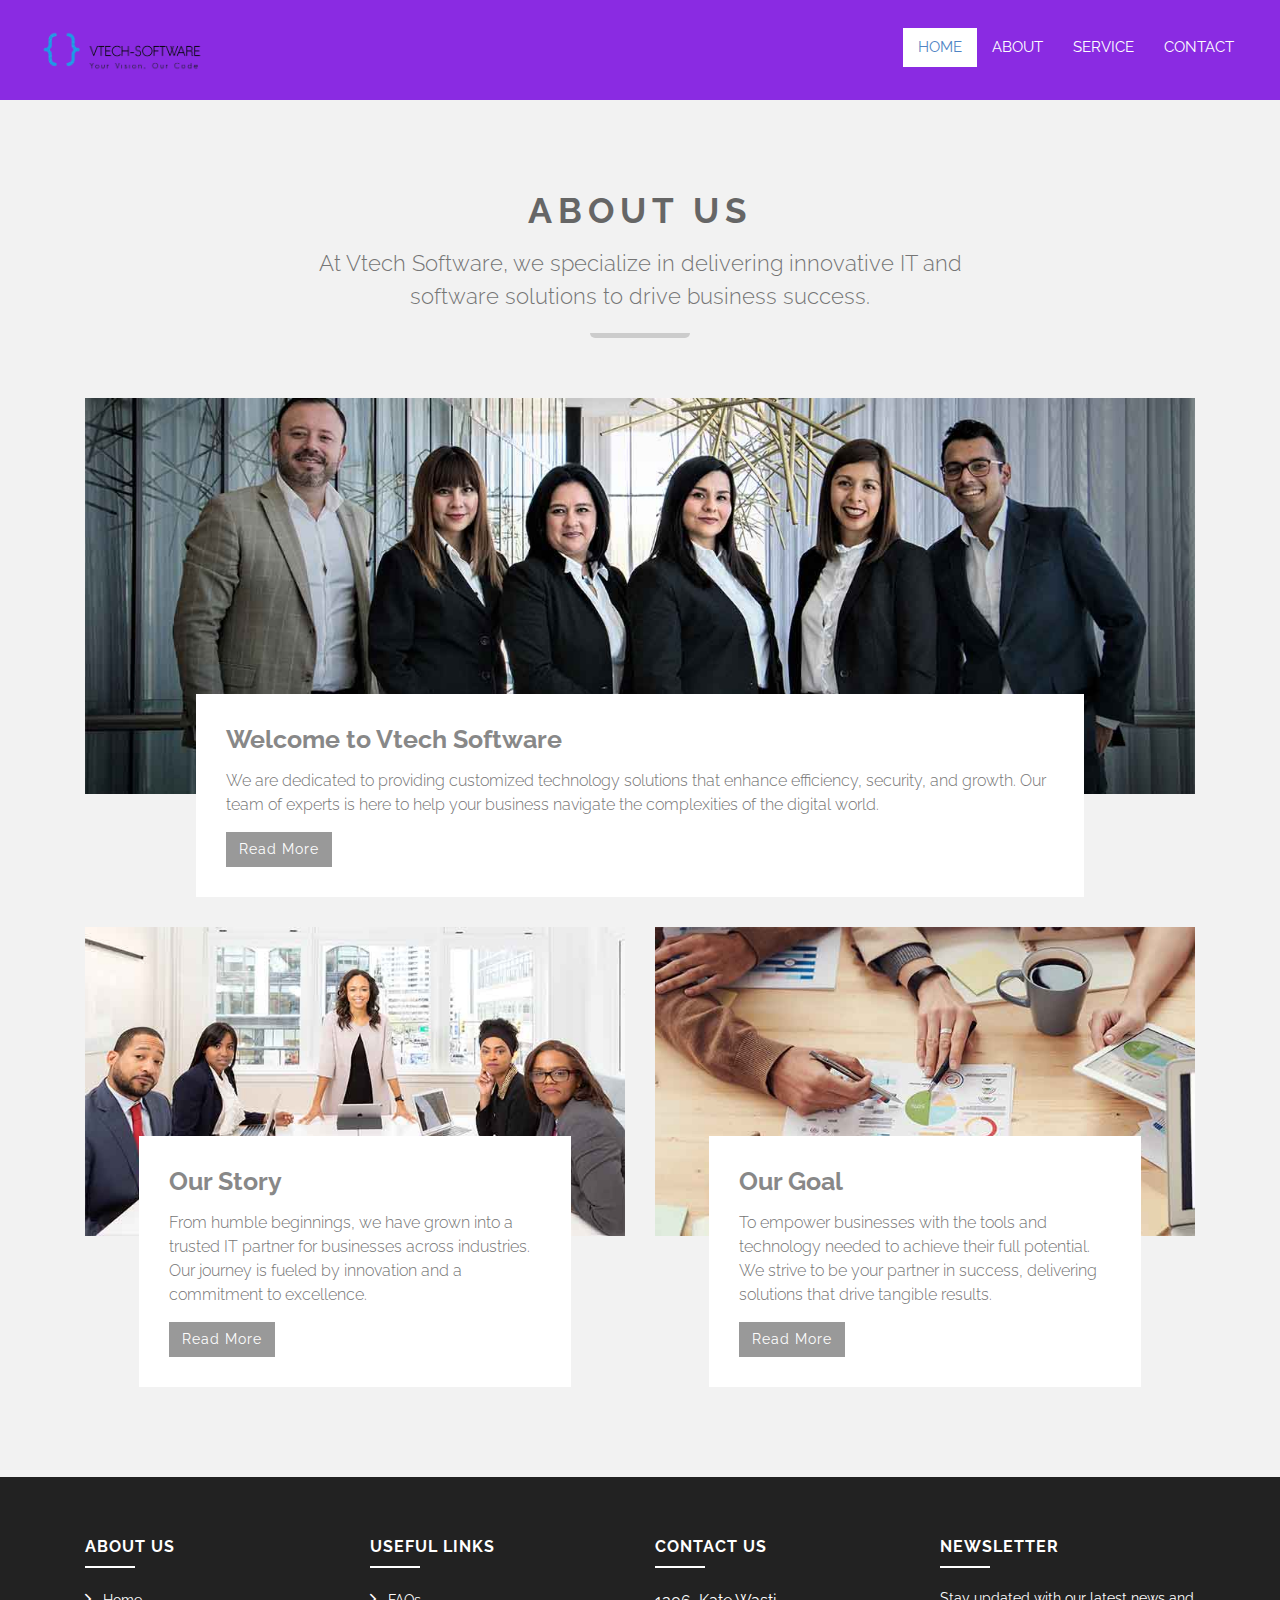
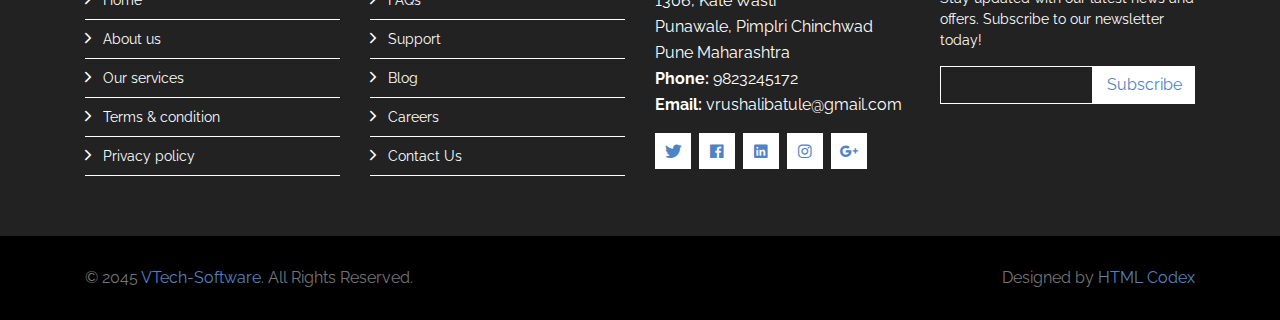
==== about.html @ cd4e0717 "Add files via upload" ====
<!DOCTYPE html>
<html lang="en">
    <head>
        <meta charset="utf-8">
        <title>IT Company Website Template</title>
        <meta content="width=device-width, initial-scale=1.0" name="viewport">
        <meta content="IT Company Website Template" name="keywords">
        <meta content="IT Company Website Template" name="description">

        <!-- Favicon -->
        <link href="img/favicon.ico" rel="icon">

        <!-- Google Font -->
        <link href="https://fonts.googleapis.com/css?family=Raleway:200,300,400,500,600,700,800,900&display=swap" rel="stylesheet"> 

        <!-- Libraries CSS -->
        <link href="lib/bootstrap/css/bootstrap.min.css" rel="stylesheet">
        <link href="lib/ionicons/css/ionicons.min.css" rel="stylesheet">
        <link href="lib/owlcarousel/assets/owl.carousel.min.css" rel="stylesheet">
        <link href="lib/lightbox/css/lightbox.min.css" rel="stylesheet">

        <!-- Main Stylesheet -->
        <link href="css/style.css" rel="stylesheet">
    </head>

    <body>
        <!-- Nav Start -->
        <div id="nav">
            <div class="container-fluid">
                <nav class="navbar navbar-expand-md bg-dark navbar-dark">
                    <a href="index.html" class="navbar-brand">
                        <img src="img/logo.png" alt="Logo">					
                    </a>
                    <button type="button" class="navbar-toggler" data-toggle="collapse" data-target="#navbarCollapse">
                        <span class="navbar-toggler-icon"></span>
                    </button>
                    <div class="collapse navbar-collapse justify-content-between" id="navbarCollapse">
                        <div class="navbar-nav ml-auto">
                            <a href="index.html" class="nav-item nav-link active">Home</a>
                            <a href="about.html" class="nav-item nav-link">About</a>
                            <a href="service.html" class="nav-item nav-link">Service</a>
                            
                            <a href="contact.html" class="nav-item nav-link">Contact</a>
                        </div>
                    </div>
                </nav>
            </div>
        </div>        <!-- Nav End -->

     <!-- About Start-->
       <div class="about mt-100">
    <div class="container">
        <div class="section-header">
            <h2>About Us</h2>
            <p>
                At Vtech Software, we specialize in delivering innovative IT and software solutions to drive business success.
            </p>
        </div>                
        <div class="row align-items-center">
            <div class="col-md-12">
                <div class="about-img">
                    <img src="img/about.jpg" alt="" class="img-fluid">
                </div>
                <div class="about-content">
                    <h2>Welcome to Vtech Software</h2>
                    <p>
                        We are dedicated to providing customized technology solutions that enhance efficiency, security, and growth. Our team of experts is here to help your business navigate the complexities of the digital world.
                    </p>
                    <a class="btn" href="#">Read More</a>
                </div>
            </div>
        </div>
        <div class="row">
            <div class="col-md-6">
                <div class="about-img">
                    <img src="img/about-story.jpg" alt="" class="img-fluid">
                </div>
                <div class="about-content">
                    <h2>Our Story</h2>
                    <p>
                        From humble beginnings, we have grown into a trusted IT partner for businesses across industries. Our journey is fueled by innovation and a commitment to excellence.
                    </p>
                    <a class="btn" href="#">Read More</a>
                </div>
            </div>
            <div class="col-md-6">
                <div class="about-img">
                    <img src="img/about-goal.jpg" alt="" class="img-fluid">
                </div>
                <div class="about-content">
                    <h2>Our Goal</h2>
                    <p>
                        To empower businesses with the tools and technology needed to achieve their full potential. We strive to be your partner in success, delivering solutions that drive tangible results.
                    </p>
                    <a class="btn" href="#">Read More</a>
                </div>
            </div>
        </div>
    </div>
</div>
<!-- About End -->

       <!-- Footer Start -->
       <div class="footer">
    <div class="footer-top">
        <div class="container">
            <div class="row">
                <div class="col-lg-3 col-md-6 footer-links">
                    <h4>About Us</h4>
                    <ul>
                        <li><i class="ion-ios-arrow-forward"></i> <a href="#">Home</a></li>
                        <li><i class="ion-ios-arrow-forward"></i> <a href="#">About us</a></li>
                        <li><i class="ion-ios-arrow-forward"></i> <a href="#">Our services</a></li>
                        <li><i class="ion-ios-arrow-forward"></i> <a href="#">Terms & condition</a></li>
                        <li><i class="ion-ios-arrow-forward"></i> <a href="#">Privacy policy</a></li>
                    </ul>
                </div>

                <div class="col-lg-3 col-md-6 footer-links">
                    <h4>Useful Links</h4>
                    <ul>
                        <li><i class="ion-ios-arrow-forward"></i> <a href="#">FAQs</a></li>
                        <li><i class="ion-ios-arrow-forward"></i> <a href="#">Support</a></li>
                        <li><i class="ion-ios-arrow-forward"></i> <a href="#">Blog</a></li>
                        <li><i class="ion-ios-arrow-forward"></i> <a href="#">Careers</a></li>
                        <li><i class="ion-ios-arrow-forward"></i> <a href="#">Contact Us</a></li>
                    </ul>
                </div>

                <div class="col-lg-3 col-md-6 footer-contact">
                    <h4>Contact Us</h4>
                    <p>
                       1306, Kate Wasti <br>
                        Punawale, Pimplri Chinchwad<br>
                        Pune Maharashtra <br>
                        <strong>Phone:</strong> 9823245172<br>
                        <strong>Email:</strong> vrushalibatule@gmail.com<br>
                    </p>

                    <div class="social-links">
                        <a href="#"><i class="ion-logo-twitter"></i></a>
                        <a href="#"><i class="ion-logo-facebook"></i></a>
                        <a href="#"><i class="ion-logo-linkedin"></i></a>
                        <a href="#"><i class="ion-logo-instagram"></i></a>
                        <a href="#"><i class="ion-logo-googleplus"></i></a>
                    </div>

                </div>

                <div class="col-lg-3 col-md-6 footer-newsletter">
                    <h4>Newsletter</h4>
                    <p>Stay updated with our latest news and offers. Subscribe to our newsletter today!</p>
                    <form action="" method="post">
                        <input type="email" name="email"><input type="submit" value="Subscribe">
                    </form>
                </div>

            </div>
        </div>
    </div>

    <div class="container">
        <div class="row align-items-center">
            <div class="col-md-6 copyright">
                &copy; 2045 <a href="">VTech-Software</a>. All Rights Reserved.
            </div>
            <div class="col-md-6 credit">
                Designed by <a href="https://htmlcodex.com">HTML Codex</a>
            </div>
        </div>
    </div>
</div>
<!-- Footer End -->

        <a href="#" class="back-to-top"><i class="ion-ios-arrow-up"></i></a>

        <!-- Libraries JS -->
        <script src="lib/jquery/jquery.min.js"></script>
        <script src="lib/jquery/jquery-migrate.min.js"></script>
        <script src="lib/bootstrap/js/bootstrap.bundle.min.js"></script>
        <script src="lib/easing/easing.min.js"></script>
        <script src="lib/waypoints/waypoints.min.js"></script>
        <script src="lib/counterup/counterup.min.js"></script>
        <script src="lib/owlcarousel/owl.carousel.min.js"></script>
        <script src="lib/lightbox/js/lightbox.min.js"></script>

        <!-- Main Javascript -->
        <script src="js/main.js"></script>

    </body>
</html>
---- css/style.css ----
/**************************************/
/************ General CSS *************/
/**************************************/
body {
    color: #757575;
    font-family: 'Raleway', sans-serif;
    background: #ffffff;
}

a {
    color: #4F84C4;
    transition: 0.3s;
}

a:hover,
a:active,
a:focus {
    color: #666666;
    outline: none;
    text-decoration: none;
}

p {
    color: #757575;
    padding: 0;
    margin: 0 0 15px 0;
}

h1,
h2,
h3,
h4,
h5,
h6 {
    font-weight: 700;
    color: #888888;
    margin: 0 0 15px 0;
    padding: 0;
}

h4,
h5,
h6 {
    font-weight: 400;
}

.mt-100 {
    margin-top: 100px;
}



/**************************************/
/********** Back to Top CSS ***********/
/**************************************/
.back-to-top {
    position: fixed;
    display: none;
    background: #4F84C4;
    color: #ffffff;
    width: 45px;
    height: 45px;
    text-align: center;
    line-height: 1;
    font-size: 44px;
    right: 15px;
    bottom: 15px;
    transition: background 0.3s;
    z-index: 9;
}

.back-to-top i {
    color: #ffffff;
}



/**************************************/
/************** Nav CSS ***************/
/**************************************/
#nav {
    position: fixed;
    top: 0;
    width: 100%;
    height: 100px;
    padding: 20px 0;
    z-index: 999;
}

#nav.nav-sticky {
    height: 70px;
    padding: 8px 0;
    box-shadow: 0 2px 5px rgba(0, 0, 0, .3);
    transition: all 0.3s;
}

#nav .navbar {
    height: 100%;
    background: transparent !important;
}

#nav .navbar-brand {
    padding: 0;
}

#nav .navbar-brand img {
    position: absolute;
    max-height: 60px;
    margin-top: -27px;
    transition: all .5s;
}

#nav.nav-sticky .navbar-brand img {
    position: absolute;
    max-height: 50px;
    margin-top: -25px;
    transition: all .5s;
}

#nav .nav-link,
#nav .nav-link:focus,
#nav .nav-link:hover,
#nav .nav-link.active {
    color: #ffffff;
}

#nav .nav-link:hover,
#nav .nav-link.active {
    color: #4F84C4;
    background: #ffffff;
    transition: none;
}

#nav .dropdown-menu {
    margin-top: 0;
    border: 0;
    border-radius: 0;
    background: #f8f9fa;
}

@media (min-width: 768px) {
    #nav,
    #nav .navbar {
        background: blueviolet;
    }
    
    #nav a.nav-link {
        padding: 8px 15px;
        font-size: 15px;
        text-transform: uppercase;
    }
}

@media (max-width: 768px) {   
    #nav,
    #nav .navbar {
        background: rgba(0, 0, 0, 1) !important;
    }
    
    #nav a.nav-link {
        padding: 5px;
    }
    
    #nav .dropdown-menu {
        box-shadow: none;
    }
    
    #nav .container-fluid {
        padding: 0;
    }
}



/**************************************/
/************* Header CSS *************/
/**************************************/
.header {
    position: relative;
    width: 100%;
    background: #ffffff;
    margin-top: 100px;
}

.header .carousel-item {
    position: relative;
    width: 100%;
    overflow: hidden;
}

.header .carousel-img {
    text-align: center;
}

.header .carousel-img img {
    max-width: 100%;
    max-height: 100%;
}

.header .carousel-content {
    padding: 30px;
    text-align: center;
}

.header .carousel-content h2 {
    color: #4F84C4;
    font-size: 45px;
    font-weight: 700;
    letter-spacing: 3px;
    text-transform: capitalize;
}

.header .carousel-content p {
    color: #353535;
    font-size: 22px;
    font-weight: 500;
    letter-spacing: 1px;
    margin-bottom: 25px;
}

.header .carousel-content .btn {
    padding: 12px 30px;
    color: #ffffff;
    border-radius: 0;
    background: #4F84C4;
}

.header .carousel-content .btn:hover {
    background: #888888;
}

.carousel-control-next i,
.carousel-control-prev i {
    color: #888888;
    font-size: 45px;
}

.carousel-indicators li {
    width: 20px;
    height: 0px;
    background: #888888;
}



/**************************************/
/******** Section Header CSS **********/
/**************************************/
.section-header {
    position: relative;
    max-width: 700px;
    margin: 0 auto 60px auto;
    padding-bottom: 25px;
}

.section-header h2 {
    color: #666666;
    font-size: 35px;
    font-weight: 700;
    text-transform: uppercase;
    letter-spacing: 6px;
    text-align: center;
}

.section-header::after {
    content: '';
    position: absolute;
    display: inline-block;
    width: 100px;
    height: 5px;
    background: #cccccc;
    border-radius: 0 0 5px 5px;
    bottom: 0;
    left: calc(50% - 50px);
}

.section-header p {
    font-size: 22px;
    font-weight: 300;
    text-align: center;
    margin: 0;
}



/**************************************/
/********* About + Single CSS *********/
/**************************************/
.about,
.single {
    position: relative;
    padding: 90px 0 60px 0;
    background: #f2f2f2;
}

.about .col-md-12,
.about .col-md-6,
.single .col-md-12,
.single .col-md-6 {
    margin-bottom: 30px;
}

.about .about-img,
.single .single-img {
    position: relative;
    overflow: hidden;
}

.about .about-img img,
.single .single-img img {
    width: 100%;
}

.about .about-content,
.single .single-content {
    position: relative;
    width: 80%;
    margin: -100px auto 0 auto;
    padding: 30px;
    background: #ffffff;
}

.about .about-content h2,
.single .single-content h2 {
    font-size: 25px;
    font-weight: 700;
}

.about .about-content p,
.single .single-content p {
    font-size: 16px;
    font-weight: 300;
}

.about .btn,
.single .btn {
    font-size: 14px;
    letter-spacing: 1px;
    color: #ffffff;
    background: #999999;
    border-radius: 0;
}

.about .btn:hover,
.single .btn:hover {
    background: #4F84C4;
}



/**************************************/
/************ Services CSS ************/
/**************************************/
.service {
    background: #ffffff;
    padding: 90px 0 60px 0;
    text-align: center;
}

.service .service-item {
    position: relative;
    width: 100%;
    text-align: center;
    margin-bottom: 30px;
}

.service .service-icon {
    position: relative;
    width: 100%;
    padding: 30px 15px;
    background: #4F84C4;
}

.service .service-icon i {
    font-size: 90px;
    line-height: 0;
    color: #ffffff;
}

.service .service-detail {
    position: relative;
    width: 100%;
    padding: 30px 15px;
    background: #f2f2f2;
}

.service .service-detail h4,
.service .service-detail h4 a {
    font-size: 18px;
    font-weight: 700;
    line-height: 24px;
    letter-spacing: 1px;
    text-transform: capitalize;
}

.service .service-detail p {
    margin: 0;
}



/**************************************/
/********* Call To Action CSS *********/
/**************************************/
.call-to-action {
    position: relative;
    padding: 90px 0;
    background: #4F84C4;
}

.call-to-action .container {
    max-width: 700px;
}

.call-to-action .section-header h2 {
    color: #ffffff;
}

.call-to-action .section-header::before {
    background: #ffffff;
}

.call-to-action .section-header p {
    color: #ffffff;
}

.call-to-action .btn {
    padding: 15px 30px;
    color: #4F84C4;
    font-weight: 700;
    font-size: 18px;
    letter-spacing: 1px;
    text-transform: uppercase;
    background: #ffffff;
    border-radius: 0;
    transition: 0.3s;
}

.call-to-action .btn:hover {
    color: #ffffff;
    background: #353535;
}



/**************************************/
/************* Pricing CSS ************/
/**************************************/
.pricing {
    background: #f2f2f2;
    padding: 90px 0 60px 0;
}

.pricing .price-content {
    position: relative;
    background: #ffffff;
    text-align: center;
    margin-bottom: 30px;
}

.pricing .price-plan {
    display: block;
    background: #353535;
    margin: 0 0 30px;
    padding: 20px 0;
}

.pricing .price-plan i {
    color: #ffffff;
    font-size: 60px;
    line-height: 80px;
}

.pricing .price-title {
    display: block;
    color: #ffffff;
    font-size: 30px;
    letter-spacing: 2px;
    margin-bottom: 10px;
}

.pricing .price-amount {
    position: relative;
    font-family: 'Arial, Helvetica', sans-serif;
    color: #ffffff;
    font-size: 60px;
    font-weight: 900;
    margin: 0;
    text-transform: uppercase;
}

.pricing .price-amount span {
    color: #ffffff;
    font-size: 22px;
    font-weight: 400;
    text-transform: lowercase;
}

.pricing .price-amount span:first-child {
    position: relative;
    top: -27px;
    left: -5px;
}

.pricing .price-date {
    color: #ffffff;
    font-size: 12px;
    margin-top: 5px;
    text-transform: uppercase;
    margin-bottom:0;
}

.pricing .price-details {
    font-size: 16px;
    list-style: none;
    text-align: left;
}

.pricing .price-details li {
    padding: 5px 0;
}

.pricing .price-details li i.ion-md-checkmark {
    color: #4F84C4;
    margin-right: 8px;
}

.pricing .price-details li i.ion-md-close {
    color: #ea4335;
    margin-right: 10px;
}

.pricing .btn {
    color: #ffffff;
    padding: 10px 30px;
    text-transform: uppercase;
    border: none;
    border-radius: 0;
}

.pricing .price-btn {
    margin-top: 10px;
    margin-bottom: 30px;
    background: #353535;
    color: #ffffff;
}

.pricing .price-btn:hover {
    background: #4F84C4;
}

.pricing .features-price-btn {
    background: #4F84C4;
}

.pricing .features-price-btn:hover {
    background: #353535;
}

.pricing .features-price .price-plan {
    background: #4F84C4;
}

.pricing .features-price .price-plan p{
    color:#FFFFFF;
}

.pricing .features-price .price-plan .price-amount, 
.pricing .features-price .price-plan .price-amount span {
    color: #ffffff;
}

.pricing .features-price .price-plan .price-title {
    color:#ffffff;
}



/**************************************/
/*********** Our Skills CSS ***********/
/**************************************/
.skills {
    position: relative;
    padding: 90px 0 60px 0;
}

.skills .skill-item {
    position: relative;
    width: 100%;
    margin-bottom: 30px;
}

.skills .skill-item h3 {
    font-size: 22px;
    font-weight: 700;
    color: #666666;
    margin-bottom: 15px;
}

.skills .skill-name {
    position: relative;
    width: 100%;
}

.skills .skill-name p {
    display: inline-block;
    margin-bottom: 5px;
    font-size: 16px;
    font-weight: 400;
}

.skills .skill-name p:last-child {
    float: right;
}

.skills .progress {
    margin-bottom: 15px;
    border-radius: 0;
}

.skills .progress .progress-bar {
    background: #4F84C4;
    border-radius: 0;
}



/**************************************/
/************ Counters CSS ************/
/**************************************/
.counters {
    position: relative;
    width: 100%;
    padding: 90px 0;
    background: #4F84C4;
}

.counters i {
    display: inline-block;
    font-size: 90px;
    line-height: 0;
    color: #ffffff;
    margin-bottom: 10px;
}

.counters h2 {
    font-family: 'Arial, Helvetica', sans-serif;
    font-size: 60px;
    font-weight: 900;
    letter-spacing: 5px;
    color: #ffffff;
}

.counters p {
    font-size: 22px;
    color: #ffffff;
}



/**************************************/
/************ Portfolio CSS ***********/
/**************************************/
.portfolio {
    position: relative;
    padding: 90px 0 60px 0;
    background: #f2f2f2;
}

.portfolio .portfolio-item {
    margin-bottom: 30px;
    overflow: hidden;
}

.portfolio .portfolio-item .portfolio-img {
    position: relative;
    background: #000000;
    overflow: hidden;
    
}

.portfolio .portfolio-item .link-preview,
.portfolio .portfolio-item .link-details {
    position: absolute;
    display: inline-block;
    padding: 5px 0;
    line-height: 1;
    text-align: center;
    width: 45px;
    height: 35px;
    background: #4F84C4;
    border: 1px solid #ffffff;
    transition: 0.3s;
    opacity: 0;
}

.portfolio .portfolio-item .link-preview i,
.portfolio .portfolio-item .link-details i {
    font-size: 22px;
    color: #ffffff;
}

.portfolio .portfolio-item .link-preview:hover,
.portfolio .portfolio-item .link-details:hover {
    background: #ffffff;
    border: 1px solid #4F84C4;
}

.portfolio .portfolio-item .link-preview:hover i,
.portfolio .portfolio-item .link-details:hover i {
    color: #353535;
}

.portfolio .portfolio-item .link-preview {
    left: 0;
    top: calc(50% - 18px);
}

.portfolio .portfolio-item .link-details {
    right: 0;
    top: calc(50% - 18px);
}

.portfolio .portfolio-item:hover .link-preview {
    opacity: 1;
    left: calc(50% - 50px);
}

.portfolio .portfolio-item:hover .link-details {
    opacity: 1;
    right: calc(50% - 50px);
}

.portfolio .portfolio-item .portfolio-info {
    position: relative;
    width: 100%;
    padding: 30px 15px;
    text-align: center;
    background: #ffffff;
}

.portfolio .portfolio-item .portfolio-info h3 {
    font-size: 18px;
    font-weight: 700;
    margin-bottom: 10px;
}

.portfolio .portfolio-item .portfolio-info p {
    margin: 0;
    font-size: 14px;
    font-weight: 300;
    text-transform: uppercase;
}



/**************************************/
/************** Team CSS **************/
/**************************************/
.team {
    position: relative;
    padding: 90px 0;
    background: #ffffff;
}

.team .team-item {
    margin-bottom: 30px;
    overflow: hidden;
}

.team .team-item .team-img {
    position: relative;
    background: #000000;
    overflow: hidden;
    
}

.team .team-item .team-social {
    position: absolute;
    display: block;
    text-align: center;
    width: 100%;
    height: 35px;
    top: 0;
    left: 0;
    transition: 0.3s;
    opacity: 0;
}

.team .team-item .team-social a {
    display: inline-block;
    padding: 5px 0;
    line-height: 1;
    text-align: center;
    width: 35px;
    height: 35px;
    background: #4F84C4;
    border: 1px solid #ffffff;
}

.team .team-item .team-social a i {
    font-size: 22px;
    color: #ffffff;
}

.team .team-item .team-social a:hover {
    background: #ffffff;
    border: 1px solid #4F84C4;
}

.team .team-item .team-social a:hover i {
    color: #353535;
}

.team .team-item:hover .team-social {
    opacity: 1;
    top: calc(50% - 18px);
}

.team .team-item .team-info {
    position: relative;
    width: 100%;
    padding: 30px 15px;
    text-align: center;
    background: #f2f2f2;
}

.team .team-item .team-info h3 {
    font-size: 18px;
    font-weight: 700;
    margin-bottom: 10px;
}

.team .team-item .team-info p {
    margin: 0;
    font-size: 14px;
    font-weight: 300;
    text-transform: uppercase;
}



/**************************************/
/*********** Testimonials CSS *********/
/**************************************/
.testimonials {
    position: relative;
    padding: 90px 0 60px 0;
    background: #f2f2f2;
}

.testimonials .testimonial-item {
    position: relative;
    margin: 0 15px 30px 15px;
    background: #ffffff;
}

.testimonials .testimonial-img {
    position: relative;
    background: #000000;
    overflow: hidden;
}

.testimonials .testimonial-text {
    position: relative;
    width: 100%;
    padding: 30px 15px;
    text-align: center;
    background: #ffffff;
}

.testimonials .testimonial-text h3 {
    font-size: 18px;
    font-weight: 700;
    margin-bottom: 10px;
}

.testimonials .testimonial-text h4 {
    font-size: 12px;
    font-weight: 300;
    text-transform: uppercase;
}

.testimonials .testimonial-text p {
    margin: 0;
    font-size: 16px;
    font-weight: 300;
}

.testimonials .owl-nav,
.testimonials .owl-dots {
    margin-top: 5px;
    text-align: center;
}

.testimonials .owl-dot {
    display: inline-block;
    margin: 0 5px;
    width: 12px;
    height: 12px;
    border-radius: 50%;
    background-color: #dddddd;
}

.testimonials .owl-dot.active {
    background-color: #4F84C4;
}

@media (max-width: 575px) {
    .testimonials .testimonial-text {
        padding: 25px;
    }
}



/**************************************/
/************* Clients CSS ************/
/**************************************/
.clients {
    position: relative;
    padding: 90px 0;
}

.clients .section-header p {
    padding-bottom: 10px;
}

.clients img {
    max-width: 100%;
    opacity: 1;
    transition: 0.3s;
    padding: 15px 0;
}

.clients img:hover {
    opacity: .5;
}

.clients .owl-nav,
.clients .owl-dots {
    margin-top: 5px;
    text-align: center;
}

.clients .owl-dot {
    display: inline-block;
    margin: 0 5px;
    width: 12px;
    height: 12px;
    border-radius: 50%;
    background-color: #ddd;
}

.clients .owl-dot.active {
    background-color: #4F84C4;
}



/**************************************/
/************* Contact CSS ************/
/**************************************/
.contact {
    position: relative;
    padding: 90px 0;
    background: #f2f2f2;
}

.contact .container {
    max-width: 900px;
}

.contact .container .col-md-6 {
    padding: 0;
    background: #ffffff;
}

.contact .form {
    background: #ffffff;
    padding: 30px;
    color: #353535;
}

.contact .form input,
.contact .form textarea {
    padding: 10px 0;
    border-color: #dddddd transparent #dddddd transparent;
    border-radius: 0;
    box-shadow: none;
    font-size: 15px;
}

.contact .form input:focus,
.contact .form textarea:focus {
    border-color: #4F84C4 transparent #4F84C4 transparent;
}

.contact .form button[type="submit"] {
    color: #ffffff;
    background: #888888;
    border-radius: 0;
}

.contact .form button[type="submit"]:hover {
    background: #4F84C4;
}

.contact .map {
    position: relative;
    background: #ffffff;
}

.contact .map iframe {
    width: 100%;
    height: 375px;
    margin-bottom: -7px;
}



/**************************************/
/************* Footer CSS *************/
/**************************************/
.footer {
    position: relative;
    padding: 0 0 30px 0;
    background: #000000;
}

.footer .footer-top {
    background: #222222;
    padding: 60px 0 30px 0;
}

.footer .footer-top .footer-info,
.footer .footer-top .footer-links,
.footer .footer-top .footer-contact,
.footer .footer-top .footer-newsletter {
    margin-bottom: 30px;
}

.footer .footer-top .social-links a {
    font-size: 18px;
    display: inline-block;
    background: #ffffff;
    color: #4F84C4;
    line-height: 1;
    padding: 9px 0;
    margin-right: 4px;
    text-align: center;
    width: 36px;
    height: 36px;
    transition: 0.3s;
}

.footer .footer-top .social-links a:hover {
    background: #4F84C4;
    color: #ffffff;
}

.footer .footer-top h4 {
    font-size: 16px;
    font-weight: 700;
    color: #ffffff;
    text-transform: uppercase;
    position: relative;
    padding-bottom: 12px;
    margin-bottom: 20px;
    letter-spacing: 1px;
}

.footer .footer-top h4::before {
    content: '';
    position: absolute;
    left: 0;
    bottom: 0;
    height: 0;
    width: 50px;
    border-bottom: 2px solid #ffffff;
}

.footer .footer-top .footer-links ul {
    list-style: none;
    padding: 0;
    margin: 0;
}

.footer .footer-top .footer-links ul i {
    padding-right: 8px;
    color: #ffffff;
    font-size: 16px;
}

.footer .footer-top .footer-links ul li {
    border-bottom: 1px solid #ffffff;
    padding: 7px 0;
}

.footer .footer-top .footer-links ul li:first-child {
    padding-top: 0;
}

.footer .footer-top .footer-links ul a {
    font-size: 14px;
    color: #ffffff;
}

.footer .footer-top .footer-links ul a:hover {
    color: #4F84C4;
}

.footer .footer-top .footer-contact p {
    color: #ffffff;
    line-height: 26px;
}

.footer .footer-top .footer-newsletter input[type="email"] {
    padding: 6px 8px;
    width: 60%;
    border: 1px solid #ffffff;
    background: transparent;
    color: #ffffff;
}

.footer .footer-top .footer-newsletter input[type="submit"] {
    border: 0;
    width: 40%;
    padding: 6px 0;
    text-align: center;
    color: #4F84C4;
    border: 1px solid #ffffff;
    background: #ffffff;
    transition: 0.3s;
    cursor: pointer;
}

.footer .footer-top .footer-newsletter input[type="submit"]:hover {
    color: #ffffff;
    background: #4F84C4;
    border: 1px solid #4F84C4;
}

.footer .footer-top .footer-newsletter p {
    color: #ffffff;
    font-size: 14px;
}

.footer .credit,
.footer .copyright {
    text-align: center;
    padding-top: 30px;
}

@media (min-width: 768px) {
    .footer .credit {
        text-align: right;
    }
    
    .footer .copyright {
        text-align: left;
    }
}
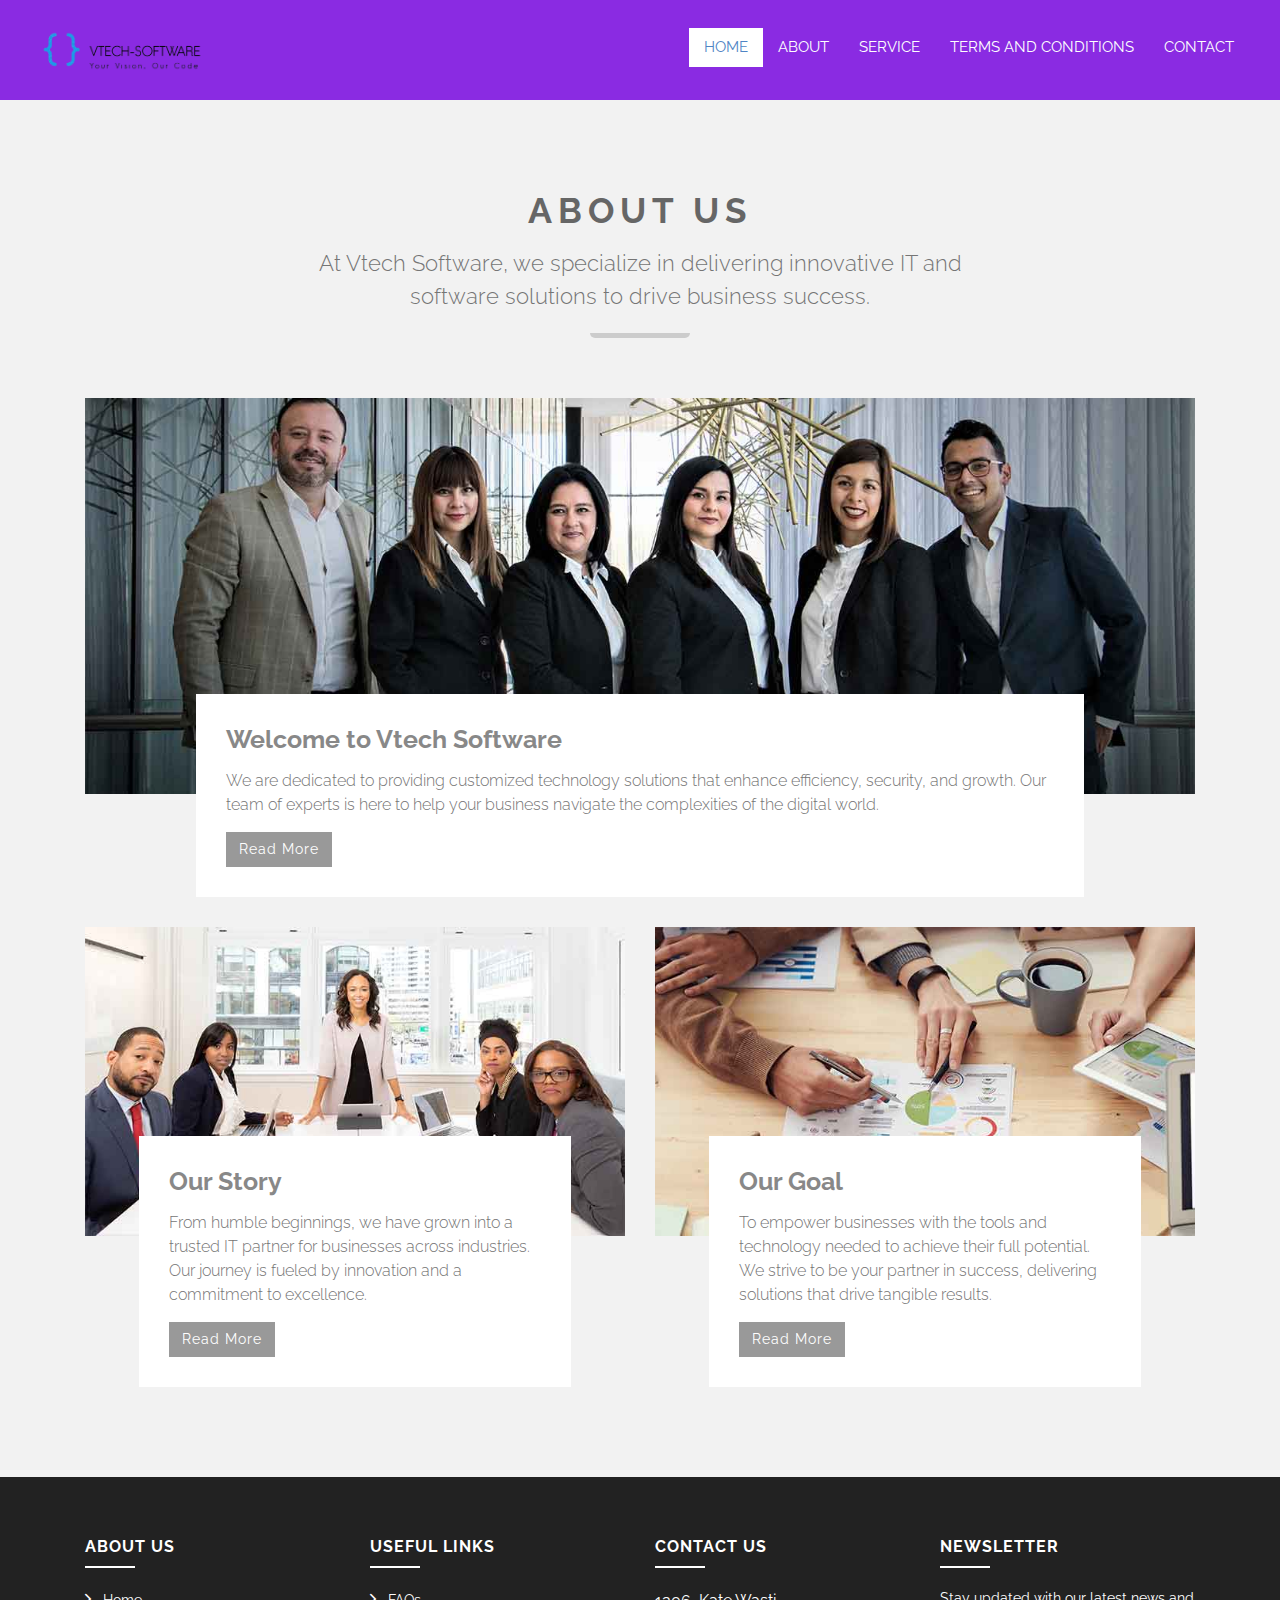
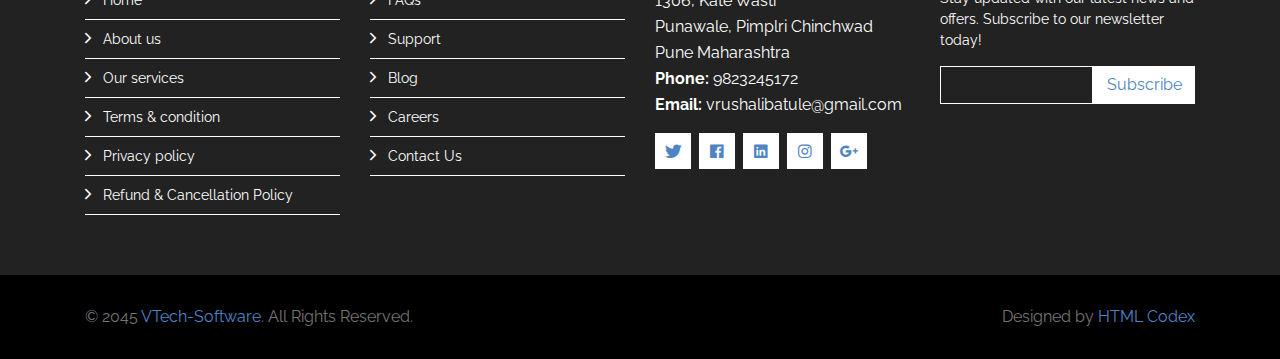
==== commit 189a3583: "Refun policy" ====
--- a/about.html
+++ b/about.html
@@ -1,11 +1,11 @@
 <!DOCTYPE html>
 <html lang="en">
     <head>
-        <meta charset="utf-8">
-        <title>IT Company Website Template</title>
+          <meta charset="utf-8">
+        <title>VTech Software</title>
         <meta content="width=device-width, initial-scale=1.0" name="viewport">
-        <meta content="IT Company Website Template" name="keywords">
-        <meta content="IT Company Website Template" name="description">
+        <meta content="Vtech Software- Website design, Development" name="keywords">
+        <meta content="Vtech Software- Website design, Development" name="description">
 
         <!-- Favicon -->
         <link href="img/favicon.ico" rel="icon">
@@ -39,7 +39,7 @@
                             <a href="index.html" class="nav-item nav-link active">Home</a>
                             <a href="about.html" class="nav-item nav-link">About</a>
                             <a href="service.html" class="nav-item nav-link">Service</a>
-                            
+                            <a href="termsCondition.html" class="nav-item nav-link">Terms and Conditions</a>
                             <a href="contact.html" class="nav-item nav-link">Contact</a>
                         </div>
                     </div>
@@ -113,6 +113,7 @@
                         <li><i class="ion-ios-arrow-forward"></i> <a href="#">Our services</a></li>
                         <li><i class="ion-ios-arrow-forward"></i> <a href="#">Terms & condition</a></li>
                         <li><i class="ion-ios-arrow-forward"></i> <a href="#">Privacy policy</a></li>
+						<li><i class="ion-ios-arrow-forward"></i> <a href="#">Refund & Cancellation Policy</a></li>
                     </ul>
                 </div>
 
